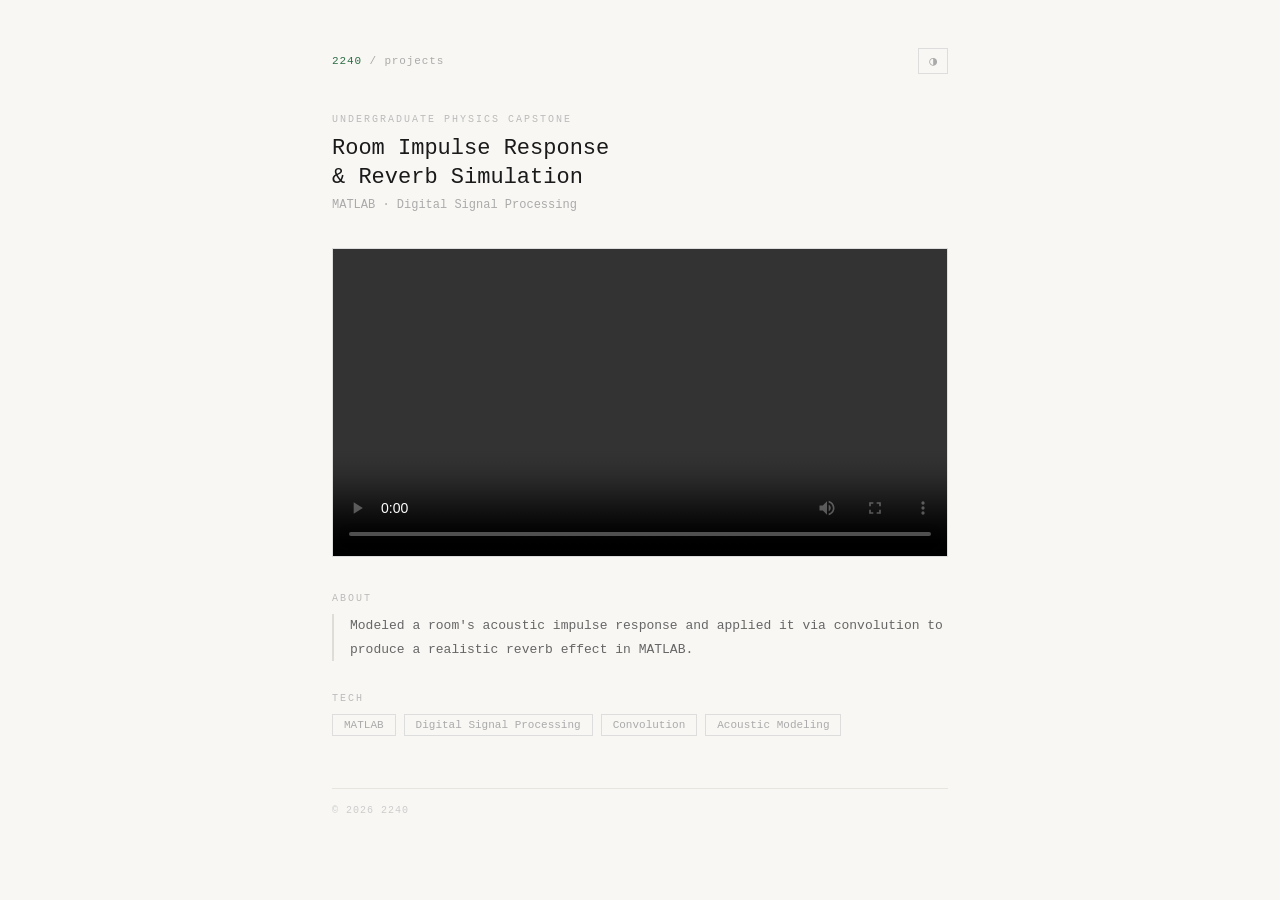
==== matlab-reverb/index.html @ f23fbd25 "feat: add MATLAB reverb simulation project page" ====
<!DOCTYPE html>
<html lang="en" data-theme="dark">
<head>
  <meta charset="UTF-8">
  <meta name="viewport" content="width=device-width, initial-scale=1.0">
  <title>Room Impulse Response &amp; Reverb Simulation — 2240</title>
  <style>
    [data-theme="dark"] {
      --bg:           #0a0a0a;
      --title:        #f2f2f2;
      --body:         #b0b0b0;
      --label:        #555;
      --meta:         #666;
      --brand:        #6dbf82;
      --desc-border:  #2a2a2a;
      --pill-border:  #2e2e2e;
      --pill-color:   #777;
      --video-bg:     #141414;
      --video-border: #252525;
      --tog-border:   #333;
      --tog-color:    #777;
      --foot-border:  #1e1e1e;
      --foot-color:   #333;
    }
    [data-theme="light"] {
      --bg:           #f8f7f4;
      --title:        #1a1a1a;
      --body:         #666;
      --label:        #bbb;
      --meta:         #aaa;
      --brand:        #2d6e45;
      --desc-border:  #e0ddd6;
      --pill-border:  #ddd;
      --pill-color:   #aaa;
      --video-bg:     #e8e6e0;
      --video-border: #ddd;
      --tog-border:   #ddd;
      --tog-color:    #aaa;
      --foot-border:  #e8e5de;
      --foot-color:   #ccc;
    }

    *, *::before, *::after { box-sizing: border-box; margin: 0; padding: 0; }

    body {
      background: var(--bg);
      color: var(--title);
      font-family: 'Courier New', 'Menlo', monospace;
      transition: background 0.2s, color 0.2s;
      min-height: 100svh;
    }

    .wrap { max-width: 680px; margin: 0 auto; padding: 48px 32px 64px; }

    .topbar {
      display: flex;
      align-items: center;
      justify-content: space-between;
      margin-bottom: 40px;
    }
    .breadcrumb { font-size: 11px; color: var(--meta); letter-spacing: 0.08em; }
    .brand { color: var(--brand); }

    .toggle-btn {
      background: none;
      border: 1px solid var(--tog-border);
      color: var(--tog-color);
      font-family: inherit;
      font-size: 13px;
      padding: 4px 10px;
      cursor: pointer;
      transition: border-color 0.1s, color 0.1s;
    }
    .toggle-btn:hover { border-color: var(--meta); color: var(--body); }

    .eyebrow {
      font-size: 10px;
      letter-spacing: 0.2em;
      text-transform: uppercase;
      color: var(--label);
      margin-bottom: 10px;
    }
    h1 {
      font-size: 22px;
      font-weight: normal;
      color: var(--title);
      line-height: 1.3;
      margin-bottom: 6px;
    }
    .meta-line { font-size: 12px; color: var(--meta); margin-bottom: 36px; }

    video {
      width: 100%;
      display: block;
      background: var(--video-bg);
      border: 1px solid var(--video-border);
      margin-bottom: 36px;
    }

    .section-label {
      font-size: 10px;
      letter-spacing: 0.2em;
      text-transform: uppercase;
      color: var(--label);
      margin-bottom: 10px;
    }
    .desc {
      font-size: 13px;
      line-height: 1.8;
      color: var(--body);
      border-left: 2px solid var(--desc-border);
      padding-left: 16px;
      margin-bottom: 32px;
    }

    .pills { display: flex; gap: 8px; flex-wrap: wrap; }
    .pill {
      font-size: 11px;
      padding: 4px 11px;
      border: 1px solid var(--pill-border);
      color: var(--pill-color);
    }

    footer {
      margin-top: 52px;
      padding-top: 16px;
      border-top: 1px solid var(--foot-border);
      font-size: 10px;
      color: var(--foot-color);
      letter-spacing: 0.1em;
    }

    @media (max-width: 480px) {
      .wrap { padding: 32px 20px 48px; }
      h1 { font-size: 18px; }
    }
  </style>
</head>
<body>
  <div class="wrap">
    <div class="topbar">
      <span class="breadcrumb"><span class="brand">2240</span> / projects</span>
      <button class="toggle-btn" id="theme-toggle" aria-label="Toggle light/dark theme">◑</button>
    </div>

    <div class="eyebrow">Undergraduate Physics Capstone</div>
    <h1>Room Impulse Response<br>&amp; Reverb Simulation</h1>
    <p class="meta-line">MATLAB · Digital Signal Processing</p>

    <video src="matlab-reverb.mp4" controls playsinline></video>

    <div class="section-label">About</div>
    <p class="desc">Modeled a room's acoustic impulse response and applied it via convolution to produce a realistic reverb effect in MATLAB.</p>

    <div class="section-label">Tech</div>
    <div class="pills">
      <span class="pill">MATLAB</span>
      <span class="pill">Digital Signal Processing</span>
      <span class="pill">Convolution</span>
      <span class="pill">Acoustic Modeling</span>
    </div>

    <footer>© 2026 2240</footer>
  </div>

  <script>
    (function () {
      var stored    = localStorage.getItem('theme');
      var preferred = window.matchMedia('(prefers-color-scheme: dark)').matches ? 'dark' : 'light';
      document.documentElement.setAttribute('data-theme', stored || preferred);

      document.getElementById('theme-toggle').addEventListener('click', function () {
        var current = document.documentElement.getAttribute('data-theme');
        var next    = current === 'dark' ? 'light' : 'dark';
        document.documentElement.setAttribute('data-theme', next);
        localStorage.setItem('theme', next);
      });
    })();
  </script>
</body>
</html>
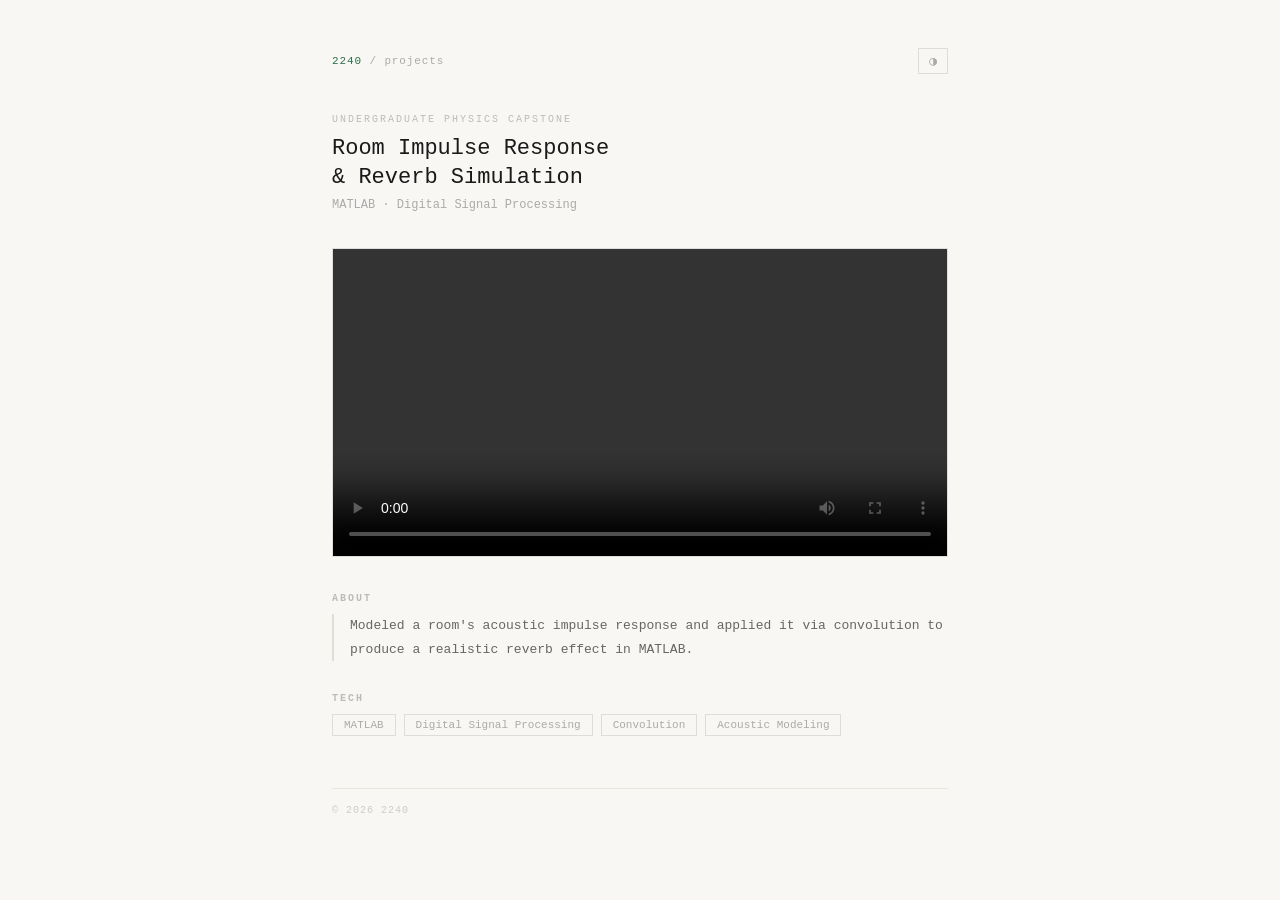
==== commit ea2c22f1: "fix: accessibility improvements — video aria-label, semantic headings, font order, toggle aria-press" ====
--- a/matlab-reverb/index.html
+++ b/matlab-reverb/index.html
@@ -45,7 +45,7 @@
     body {
       background: var(--bg);
       color: var(--title);
-      font-family: 'Courier New', 'Menlo', monospace;
+      font-family: 'Menlo', 'Courier New', monospace;
       transition: background 0.2s, color 0.2s;
       min-height: 100svh;
     }
@@ -147,12 +147,15 @@
     <h1>Room Impulse Response<br>&amp; Reverb Simulation</h1>
     <p class="meta-line">MATLAB · Digital Signal Processing</p>
 
-    <video src="matlab-reverb.mp4" controls playsinline></video>
+    <video src="matlab-reverb.mp4" controls playsinline
+           aria-label="Demo: Room Impulse Response and Reverb Simulation">
+      Your browser does not support the video tag.
+    </video>
 
-    <div class="section-label">About</div>
+    <h2 class="section-label">About</h2>
     <p class="desc">Modeled a room's acoustic impulse response and applied it via convolution to produce a realistic reverb effect in MATLAB.</p>
 
-    <div class="section-label">Tech</div>
+    <h2 class="section-label">Tech</h2>
     <div class="pills">
       <span class="pill">MATLAB</span>
       <span class="pill">Digital Signal Processing</span>
@@ -168,12 +171,14 @@
       var stored    = localStorage.getItem('theme');
       var preferred = window.matchMedia('(prefers-color-scheme: dark)').matches ? 'dark' : 'light';
       document.documentElement.setAttribute('data-theme', stored || preferred);
+      document.getElementById('theme-toggle').setAttribute('aria-pressed', (stored || preferred) === 'dark' ? 'true' : 'false');
 
       document.getElementById('theme-toggle').addEventListener('click', function () {
         var current = document.documentElement.getAttribute('data-theme');
         var next    = current === 'dark' ? 'light' : 'dark';
         document.documentElement.setAttribute('data-theme', next);
         localStorage.setItem('theme', next);
+        this.setAttribute('aria-pressed', next === 'dark' ? 'true' : 'false');
       });
     })();
   </script>
